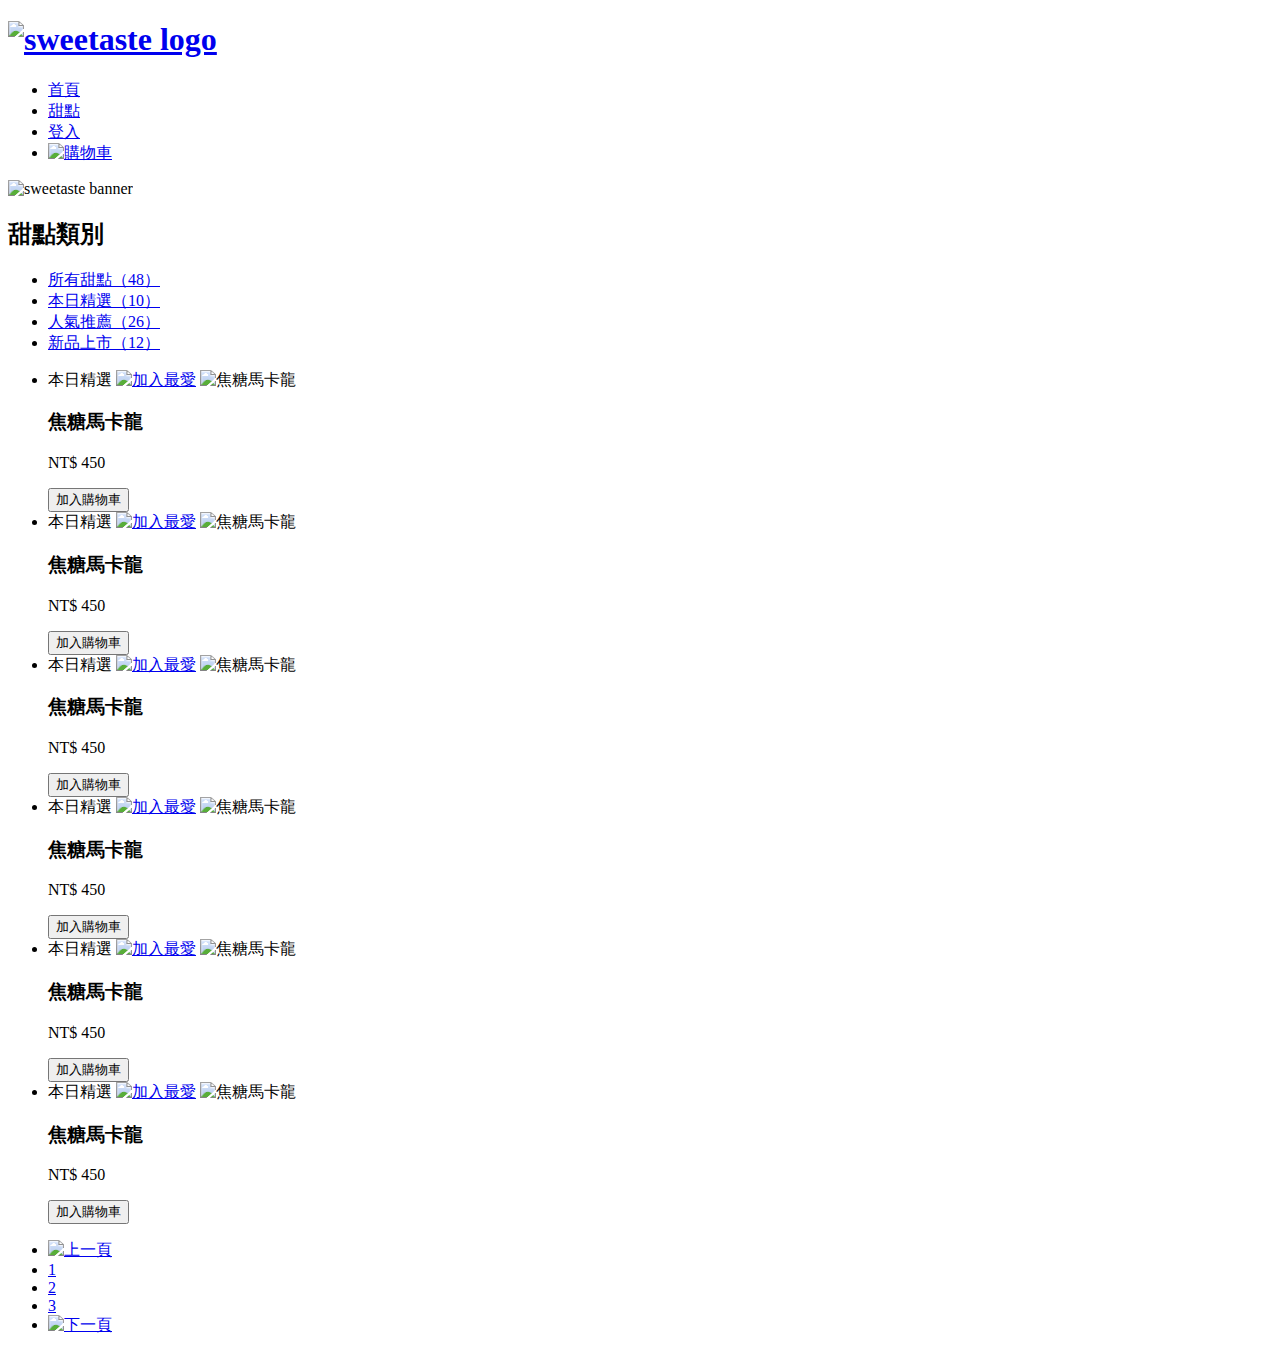
==== project1/product.html @ 1ec64d6e "first commit" ====
<!DOCTYPE html>
<html lang="en">

<head>
  <meta charset="UTF-8">
  <meta http-equiv="X-UA-Compatible" content="IE=edge">
  <meta name="viewport" content="width=device-width, initial-scale=1.0">
  <title>product</title>
  <link rel="stylesheet" href="css/all.css">
</head>

<body>
  <!-- 頁首nav -->
  <header class="container header">
    <h1><a href="#">
        <img class="header-logo" src="https://raw.githubusercontent.com/hexschool/webLayoutTraining1st/f70f00178a7f0baa31e9c01634303d8562cfe93a/student-week1/logo-all-dark.svg" alt="sweetaste logo">
      </a></h1>
    <ul class="header-nav">
      <li class="link"><a href="#">首頁</a></li>
      <li class="link"><a href="#">甜點</a></li>
      <li class="link"><a href="#">登入</a></li>
      <li class="link"><a href="#">
          <img src="https://github.com/hexschool/webLayoutTraining1st/blob/master/student-week1/shopping_cart.png?raw=true" alt="購物車">
        </a></li>
    </ul>
  </header>
  <!-- banner -->
  <img src="https://github.com/hexschool/webLayoutTraining1st/blob/master/student-week1/banner.png?raw=true" alt="sweetaste banner" class="container banner">

  <!-- 主要內容 -->
  <main class="container main">
    <!-- 側邊欄 -->
    <aside>
      <h2 class="aside-nav nav-title">甜點類別</h2>
      <ul>
        <li><a class="aside-nav nav-select" href="#">所有甜點（48）</a></li>
        <li><a class="aside-nav" href="#">本日精選（10）</a></li>
        <li><a class="aside-nav" href="#">人氣推薦（26）</a></li>
        <li><a class="aside-nav" href="#">新品上市（12）</a></li>
      </ul>
    </aside>
    <!-- 商品區 -->
    <div class="cardlist">
      <ul>
        <li class="card">
          <span class="card-tag">本日精選</span>
          <a href="#" class="card-like"><img src="https://raw.githubusercontent.com/hexschool/webLayoutTraining1st/master/student-week1/favorite_border.png" alt="加入最愛"></a>
          <img src="https://github.com/hexschool/webLayoutTraining1st/blob/master/student-week1/p-1.png?raw=true" alt="焦糖馬卡龍" class="card-img">
          <div class="card-title">
            <h3 class="card-name">焦糖馬卡龍</h3>
            <p class="card-price">NT$ 450</p>
          </div>
          <input type="button" class="card-buy" value="加入購物車">
        </li>
        <li class="card">
          <span class="card-tag">本日精選</span>
          <a href="#" class="card-like"><img src="https://raw.githubusercontent.com/hexschool/webLayoutTraining1st/master/student-week1/favorite_border.png" alt="加入最愛"></a>
          <img src="https://github.com/hexschool/webLayoutTraining1st/blob/master/student-week1/p-2.png?raw=true" alt="焦糖馬卡龍" class="card-img">
          <div class="card-title">
            <h3 class="card-name">焦糖馬卡龍</h3>
            <p class="card-price">NT$ 450</p>
          </div>
          <input type="button" class="card-buy" value="加入購物車">
        </li>
        <li class="card">
          <span class="card-tag">本日精選</span>
          <a href="#" class="card-like"><img src="https://raw.githubusercontent.com/hexschool/webLayoutTraining1st/master/student-week1/favorite_border.png" alt="加入最愛"></a>
          <img src="https://github.com/hexschool/webLayoutTraining1st/blob/master/student-week1/p-3.png?raw=true" alt="焦糖馬卡龍" class="card-img">
          <div class="card-title">
            <h3 class="card-name">焦糖馬卡龍</h3>
            <p class="card-price">NT$ 450</p>
          </div>
          <input type="button" class="card-buy" value="加入購物車">
        </li>
        <li class="card">
          <span class="card-tag">本日精選</span>
          <a href="#" class="card-like"><img src="https://raw.githubusercontent.com/hexschool/webLayoutTraining1st/master/student-week1/favorite_border.png" alt="加入最愛"></a>
          <img src="https://github.com/hexschool/webLayoutTraining1st/blob/master/student-week1/p-4.png?raw=true" alt="焦糖馬卡龍" class="card-img">
          <div class="card-title">
            <h3 class="card-name">焦糖馬卡龍</h3>
            <p class="card-price">NT$ 450</p>
          </div>
          <input type="button" class="card-buy" value="加入購物車">
        </li>
        <li class="card">
          <span class="card-tag">本日精選</span>
          <a href="#" class="card-like"><img src="https://raw.githubusercontent.com/hexschool/webLayoutTraining1st/master/student-week1/favorite_border.png" alt="加入最愛"></a>
          <img src="https://github.com/hexschool/webLayoutTraining1st/blob/master/student-week1/p-5.png?raw=true" alt="焦糖馬卡龍" class="card-img">
          <div class="card-title">
            <h3 class="card-name">焦糖馬卡龍</h3>
            <p class="card-price">NT$ 450</p>
          </div>
          <input type="button" class="card-buy" value="加入購物車">
        </li>
        <li class="card">
          <span class="card-tag">本日精選</span>
          <a href="#" class="card-like"><img src="https://raw.githubusercontent.com/hexschool/webLayoutTraining1st/master/student-week1/favorite_border.png" alt="加入最愛"></a>
          <img src="https://github.com/hexschool/webLayoutTraining1st/blob/master/student-week1/p-6.png?raw=true" alt="焦糖馬卡龍" class="card-img">
          <div class="card-title">
            <h3 class="card-name">焦糖馬卡龍</h3>
            <p class="card-price">NT$ 450</p>
          </div>
          <input type="button" class="card-buy" value="加入購物車">
        </li>
      </ul>
        <!-- 換頁  -->
        <div class="pagination container">
          <ul class="pagelist">
            <li><a class="page page-change" href="#"><img src="https://github.com/hexschool/webLayoutTraining1st/blob/master/student-week1/arrow_left.png?raw=true" alt="上一頁"></a></li>
            <li><a class="page page-select" href="#">1</a></li>
            <li><a class="page" href="#">2</a></li>
            <li><a class="page" href="#">3</a></li>
            <li><a class="page page-change" href="#"><img src="https://raw.githubusercontent.com/hexschool/webLayoutTraining1st/143d37deb8a19ecd8eccc806ae26acbb90fe4338/student-week1/arrow_right.png" alt="下一頁"></a></li>
          </ul>
        </div>
    </div>
  </main>

</body>

</html>
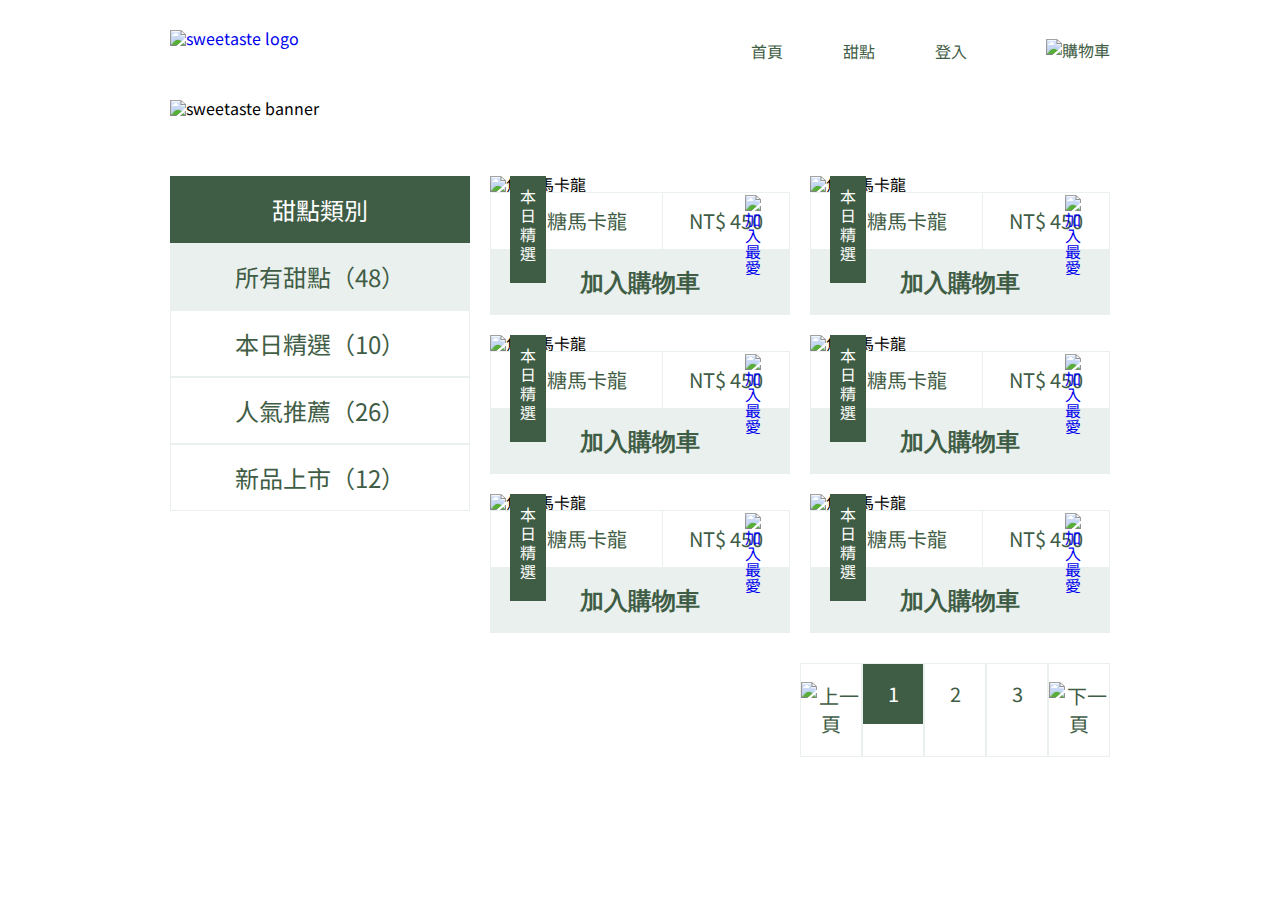
==== commit 8ea8d179: ".1" ====
--- a/project1/product.html
+++ b/project1/product.html
@@ -6,7 +6,7 @@
   <meta http-equiv="X-UA-Compatible" content="IE=edge">
   <meta name="viewport" content="width=device-width, initial-scale=1.0">
   <title>product</title>
-  <link rel="stylesheet" href="css/all.css">
+  <link rel="stylesheet" href="all.css">
 </head>
 
 <body>
--- a/project1/all.css
+++ b/project1/all.css
@@ -0,0 +1,389 @@
+@charset "UTF-8";
+/* http://meyerweb.com/eric/tools/css/reset/
+   v2.0 | 20110126
+   License: none (public domain)
+*/
+@import url("https://fonts.googleapis.com/css2?family=Noto+Sans+TC:wght@500&display=swap");
+html,
+body,
+div,
+span,
+applet,
+object,
+iframe,
+h1,
+h2,
+h3,
+h4,
+h5,
+h6,
+p,
+blockquote,
+pre,
+a,
+abbr,
+acronym,
+address,
+big,
+cite,
+code,
+del,
+dfn,
+em,
+img,
+ins,
+kbd,
+q,
+s,
+samp,
+small,
+strike,
+strong,
+sub,
+sup,
+tt,
+var,
+b,
+u,
+i,
+center,
+dl,
+dt,
+dd,
+ol,
+ul,
+li,
+fieldset,
+form,
+label,
+legend,
+table,
+caption,
+tbody,
+tfoot,
+thead,
+tr,
+th,
+td,
+article,
+aside,
+canvas,
+details,
+embed,
+figure,
+figcaption,
+footer,
+header,
+hgroup,
+menu,
+nav,
+output,
+ruby,
+section,
+summary,
+time,
+mark,
+audio,
+video {
+  margin: 0;
+  padding: 0;
+  border: 0;
+  font-size: 100%;
+  font: inherit;
+  vertical-align: baseline;
+}
+
+/* HTML5 display-role reset for older browsers */
+article,
+aside,
+details,
+figcaption,
+figure,
+footer,
+header,
+hgroup,
+menu,
+nav,
+section {
+  display: block;
+}
+
+body {
+  line-height: 1;
+}
+
+ol,
+ul {
+  list-style: none;
+}
+
+blockquote,
+q {
+  quotes: none;
+}
+
+blockquote:before,
+blockquote:after,
+q:before,
+q:after {
+  content: '';
+  content: none;
+}
+
+table {
+  border-collapse: collapse;
+  border-spacing: 0;
+}
+
+img {
+  max-width: 100%;
+  height: auto;
+}
+
+*,
+*::before,
+*::after {
+  -webkit-box-sizing: border-box;
+          box-sizing: border-box;
+}
+
+body {
+  font-family: "Noto Sans TC", sans-serif;
+}
+
+a {
+  display: block;
+  text-decoration: none;
+}
+
+img {
+  display: block;
+}
+
+.container {
+  max-width: 940px;
+  margin: 0 auto;
+}
+
+/*    頁首nav   */
+.header {
+  display: -webkit-box;
+  display: -ms-flexbox;
+  display: flex;
+  -webkit-box-pack: justify;
+      -ms-flex-pack: justify;
+          justify-content: space-between;
+  margin-top: 30px;
+  margin-bottom: 30px;
+}
+
+.header-logo {
+  width: 100%;
+  height: 40px;
+}
+
+.header-nav {
+  display: -webkit-box;
+  display: -ms-flexbox;
+  display: flex;
+  line-height: 22px;
+}
+
+.main {
+  display: -webkit-box;
+  display: -ms-flexbox;
+  display: flex;
+}
+
+.link {
+  margin-left: 60px;
+  padding-top: 10px;
+}
+
+.link a {
+  color: #3F5D45;
+  border-bottom: 2px solid transparent;
+}
+
+.link a:hover {
+  border-bottom: 2px solid #3F5D45;
+}
+
+.link:last-child {
+  margin-left: 79px;
+  padding-top: 9px;
+}
+
+/*    banner   */
+.banner {
+  margin-bottom: 60px;
+}
+
+/*    主要內容   */
+.main {
+  display: -webkit-box;
+  display: -ms-flexbox;
+  display: flex;
+}
+
+/*    側邊欄   */
+.aside-nav {
+  width: 300px;
+  margin-right: 20px;
+  padding-top: 16px;
+  padding-bottom: 16px;
+  border: 1px solid #EAF0ED;
+  font-size: 24px;
+  color: #3F5D45;
+  text-align: center;
+  line-height: 33px;
+}
+
+.aside-nav:hover {
+  border: 1px solid #3F5D45;
+}
+
+.nav-title {
+  background: #3F5D45;
+  color: #fff;
+  border: 1px solid transparent;
+}
+
+.nav-select {
+  background: #EAF0ED;
+  color: #3F5D45;
+}
+
+/*    商品區   */
+.cardlist {
+  width: 620px;
+}
+
+.cardlist ul {
+  display: -webkit-box;
+  display: -ms-flexbox;
+  display: flex;
+  -ms-flex-wrap: wrap;
+      flex-wrap: wrap;
+  -webkit-box-pack: justify;
+      -ms-flex-pack: justify;
+          justify-content: space-between;
+}
+
+.card {
+  position: relative;
+  max-width: 300px;
+  margin-bottom: 20px;
+}
+
+.card-tag {
+  display: block;
+  position: absolute;
+  top: 0;
+  left: 20px;
+  height: 106.73px;
+  padding: 11.8px 10px 8px;
+  background: #3F5D45;
+  color: #fff;
+  -webkit-writing-mode: vertical-lr;
+      -ms-writing-mode: tb-lr;
+          writing-mode: vertical-lr;
+  letter-spacing: 3px;
+}
+
+.card-like {
+  position: absolute;
+  width: 23px;
+  top: 19px;
+  right: 22px;
+  border: none;
+}
+
+.card-title {
+  display: -webkit-box;
+  display: -ms-flexbox;
+  display: flex;
+  -webkit-box-pack: justify;
+      -ms-flex-pack: justify;
+          justify-content: space-between;
+}
+
+.card-name,
+.card-price {
+  font-size: 20px;
+  color: #3F5D45;
+  border: 1px solid #EAF0ED;
+  padding: 14px 0;
+  line-height: 28px;
+  text-align: center;
+}
+
+.card-name {
+  width: 173px;
+}
+
+.card-price {
+  width: 127px;
+  border-left: none;
+}
+
+.card-buy {
+  width: 300px;
+  background: #EAF0ED;
+  color: #3F5D45;
+  font-size: 24px;
+  font-weight: 600;
+  line-height: 33px;
+  border: none;
+  padding: 16px 90px;
+  cursor: pointer;
+}
+
+.card-buy:hover {
+  background: #3F5D45;
+  color: #fff;
+}
+
+/*    換頁   */
+.pagination {
+  display: -webkit-box;
+  display: -ms-flexbox;
+  display: flex;
+  -webkit-box-pack: end;
+      -ms-flex-pack: end;
+          justify-content: end;
+  margin-top: 10px;
+  margin-bottom: 60px;
+}
+
+.pagelist li {
+  border: 1px solid #EAF0ED;
+  text-align: center;
+}
+
+.page {
+  width: 60px;
+  padding: 16px 0;
+  font-size: 20px;
+  line-height: 28px;
+  color: #3F5D45;
+}
+
+.page img {
+  margin: 0 auto;
+}
+
+.page:hover {
+  background: #EAF0ED;
+  color: #3F5D45;
+}
+
+.page-change {
+  padding: 18px 0;
+}
+
+.page-select {
+  background: #3F5D45;
+  color: #fff;
+}
+/*# sourceMappingURL=all.css.map */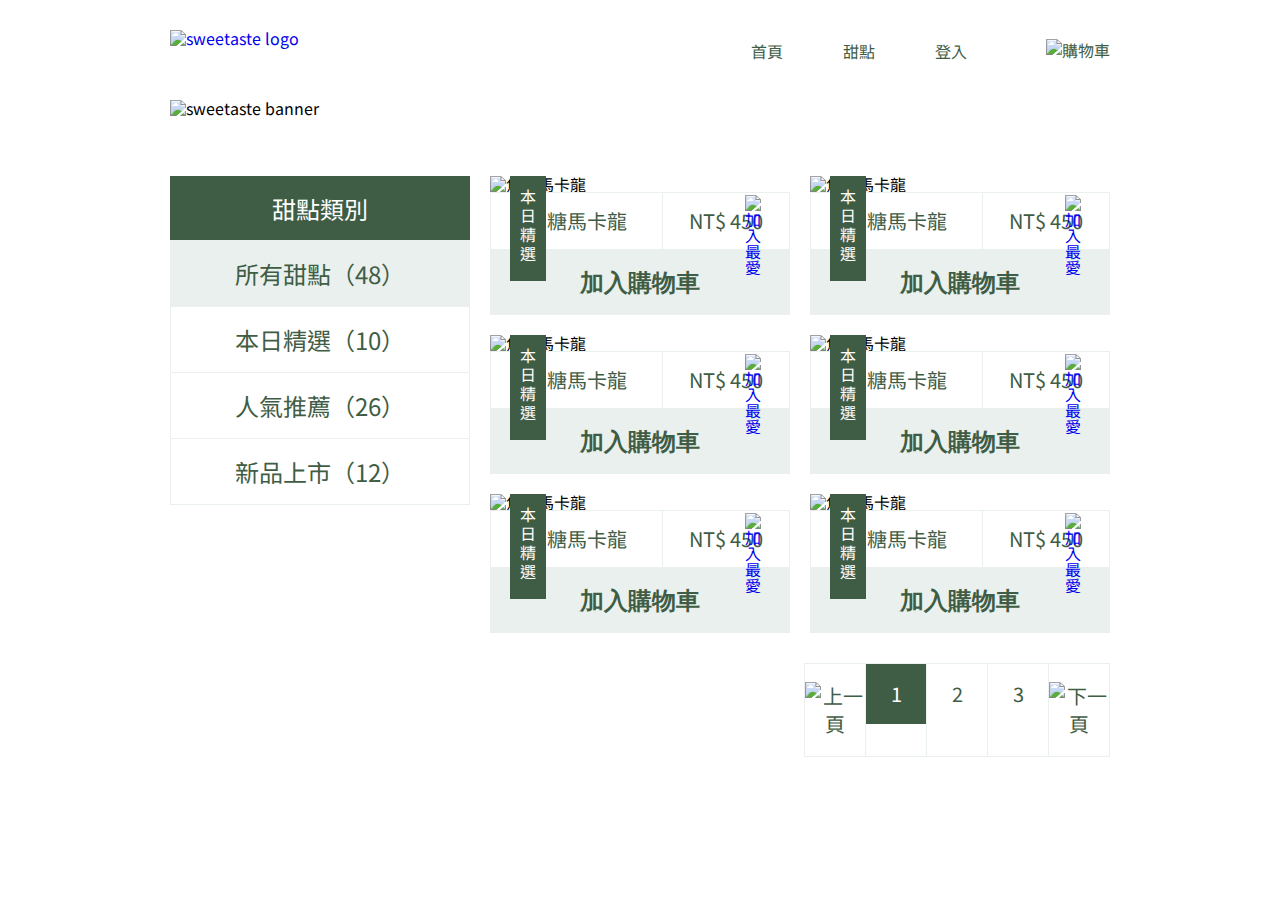
==== commit 7b6f6b51: "0527 一修" ====
--- a/project1/product.html
+++ b/project1/product.html
@@ -31,7 +31,7 @@
   <main class="container main">
     <!-- 側邊欄 -->
     <aside>
-      <h2 class="aside-nav nav-title">甜點類別</h2>
+      <h2 class="nav-title">甜點類別</h2>
       <ul>
         <li><a class="aside-nav nav-select" href="#">所有甜點（48）</a></li>
         <li><a class="aside-nav" href="#">本日精選（10）</a></li>
@@ -43,7 +43,7 @@
     <div class="cardlist">
       <ul>
         <li class="card">
-          <span class="card-tag">本日精選</span>
+          <p class="card-tag">本日精選</p>
           <a href="#" class="card-like"><img src="https://raw.githubusercontent.com/hexschool/webLayoutTraining1st/master/student-week1/favorite_border.png" alt="加入最愛"></a>
           <img src="https://github.com/hexschool/webLayoutTraining1st/blob/master/student-week1/p-1.png?raw=true" alt="焦糖馬卡龍" class="card-img">
           <div class="card-title">
@@ -53,7 +53,7 @@
           <input type="button" class="card-buy" value="加入購物車">
         </li>
         <li class="card">
-          <span class="card-tag">本日精選</span>
+          <p class="card-tag">本日精選</p>
           <a href="#" class="card-like"><img src="https://raw.githubusercontent.com/hexschool/webLayoutTraining1st/master/student-week1/favorite_border.png" alt="加入最愛"></a>
           <img src="https://github.com/hexschool/webLayoutTraining1st/blob/master/student-week1/p-2.png?raw=true" alt="焦糖馬卡龍" class="card-img">
           <div class="card-title">
@@ -63,7 +63,7 @@
           <input type="button" class="card-buy" value="加入購物車">
         </li>
         <li class="card">
-          <span class="card-tag">本日精選</span>
+          <p class="card-tag">本日精選</p>
           <a href="#" class="card-like"><img src="https://raw.githubusercontent.com/hexschool/webLayoutTraining1st/master/student-week1/favorite_border.png" alt="加入最愛"></a>
           <img src="https://github.com/hexschool/webLayoutTraining1st/blob/master/student-week1/p-3.png?raw=true" alt="焦糖馬卡龍" class="card-img">
           <div class="card-title">
@@ -73,7 +73,7 @@
           <input type="button" class="card-buy" value="加入購物車">
         </li>
         <li class="card">
-          <span class="card-tag">本日精選</span>
+          <p class="card-tag">本日精選</p>
           <a href="#" class="card-like"><img src="https://raw.githubusercontent.com/hexschool/webLayoutTraining1st/master/student-week1/favorite_border.png" alt="加入最愛"></a>
           <img src="https://github.com/hexschool/webLayoutTraining1st/blob/master/student-week1/p-4.png?raw=true" alt="焦糖馬卡龍" class="card-img">
           <div class="card-title">
@@ -83,7 +83,7 @@
           <input type="button" class="card-buy" value="加入購物車">
         </li>
         <li class="card">
-          <span class="card-tag">本日精選</span>
+          <p class="card-tag">本日精選</p>
           <a href="#" class="card-like"><img src="https://raw.githubusercontent.com/hexschool/webLayoutTraining1st/master/student-week1/favorite_border.png" alt="加入最愛"></a>
           <img src="https://github.com/hexschool/webLayoutTraining1st/blob/master/student-week1/p-5.png?raw=true" alt="焦糖馬卡龍" class="card-img">
           <div class="card-title">
@@ -93,7 +93,7 @@
           <input type="button" class="card-buy" value="加入購物車">
         </li>
         <li class="card">
-          <span class="card-tag">本日精選</span>
+          <p class="card-tag">本日精選</p>
           <a href="#" class="card-like"><img src="https://raw.githubusercontent.com/hexschool/webLayoutTraining1st/master/student-week1/favorite_border.png" alt="加入最愛"></a>
           <img src="https://github.com/hexschool/webLayoutTraining1st/blob/master/student-week1/p-6.png?raw=true" alt="焦糖馬卡龍" class="card-img">
           <div class="card-title">
--- a/project1/all.css
+++ b/project1/all.css
@@ -227,26 +227,40 @@
 }
 
 /*    側邊欄   */
+aside {
+  margin-right: 20px;
+}
+
 .aside-nav {
+  margin-top: -1px;
   width: 300px;
-  margin-right: 20px;
   padding-top: 16px;
   padding-bottom: 16px;
   border: 1px solid #EAF0ED;
+  border-bottom: none;
   font-size: 24px;
   color: #3F5D45;
   text-align: center;
   line-height: 33px;
 }
 
+.aside-nav:last-child {
+  border-bottom: 1px solid #EAF0ED;
+}
+
 .aside-nav:hover {
-  border: 1px solid #3F5D45;
+  background: #ccdbd4;
 }
 
 .nav-title {
+  width: 300px;
+  padding-top: 16px;
+  padding-bottom: 16px;
+  font-size: 24px;
+  text-align: center;
+  line-height: 33px;
   background: #3F5D45;
   color: #fff;
-  border: 1px solid transparent;
 }
 
 .nav-select {
@@ -281,8 +295,7 @@
   position: absolute;
   top: 0;
   left: 20px;
-  height: 106.73px;
-  padding: 11.8px 10px 8px;
+  padding: 12px 10px 17px;
   background: #3F5D45;
   color: #fff;
   -webkit-writing-mode: vertical-lr;
@@ -358,7 +371,12 @@
 
 .pagelist li {
   border: 1px solid #EAF0ED;
+  border-right: none;
   text-align: center;
+}
+
+.pagelist:last-child {
+  border-right: 1px solid #EAF0ED;
 }
 
 .page {
